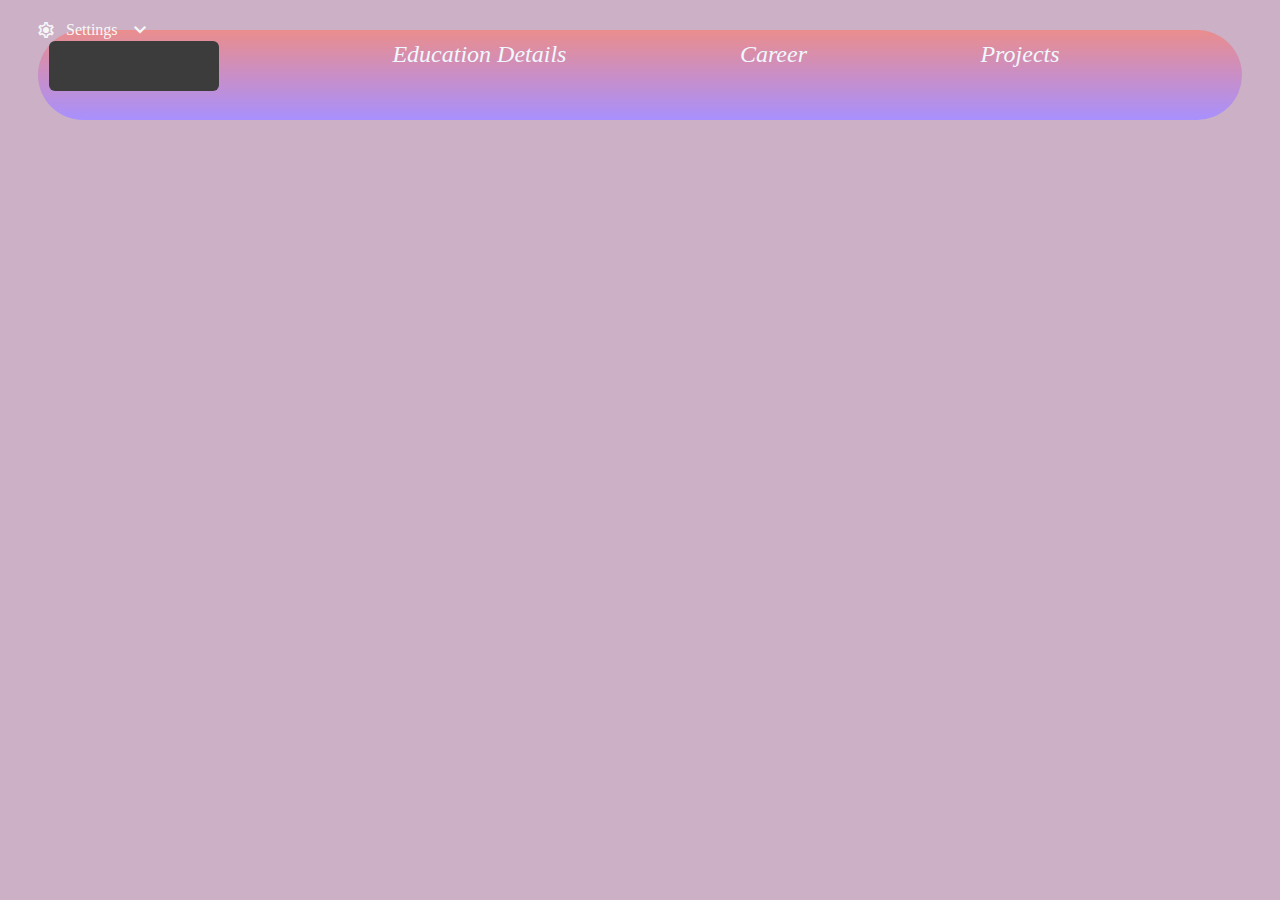
==== index.html @ bc400415 "file uploaded" ====
<!DOCTYPE HTML>
<html lang="en" xmlns:th="http://www.thymeleaf.org">

<head>
    <!-- Required meta tags -->
    <meta charset="utf-8">
    <meta name="viewport" content="width=device-width, initial-scale=1, shrink-to-fit=no">

    <!-- Bootstrap CSS -->
	<link href="https://cdn.jsdelivr.net/npm/bootstrap@5.2.2/dist/css/bootstrap.min.css" rel="stylesheet" integrity="sha384-Zenh87qX5JnK2Jl0vWa8Ck2rdkQ2Bzep5IDxbcnCeuOxjzrPF/et3URy9Bv1WTRi" crossorigin="anonymous">
	<link rel="stylesheet" th:href="@{/demo.css}">


	<link rel="preconnect" href="https://fonts.googleapis.com" />
	<link rel="preconnect" href="https://fonts.gstatic.com" crossorigin />
	<link
			href="https://fonts.googleapis.com/css2?family=Poppins:wght@300;400;500&display=swap"
			rel="stylesheet"
	/>
	<link
			rel="stylesheet"
			href="https://fonts.googleapis.com/css2?family=Material+Symbols+Outlined:opsz,wght,FILL,GRAD@48,400,1,0"
	/>
	<link rel="stylesheet" href="styles.css" />


	<title>Employee Directory</title>

</head>
  <body>
    <div class="funny">
      <div class="dropdown">
        <div class="content">
          <span class="material-symbols-outlined"> settings </span>
          <p>Settings</p>
          <span class="material-symbols-outlined"> expand_more </span>
        </div>
        <button type="button"></button>
        <div class="menu">
          <a>
            <span class="material-symbols-outlined"> lock </span>
            <p>Account</p>
          </a>
          <a>
            <span class="material-symbols-outlined"> credit_card </span>
            <p>Payments</p>
          </a>
          <a>
            <span class="material-symbols-outlined"> archive </span>
            <p>Archive</p>
          </a>
        </div>
      </div>
      <div class="dropdown">
        <a href="education.html" style="font-size:x-large; text-decoration: none; color: aliceblue;font-style:oblique;"> Education Details </a>
      </div>
      <div class="dropdown">
        <a href="www.facebook.com" style="font-size:x-large; text-decoration: none; color: aliceblue;font-style:oblique;">Career</a>
      </div>
      <div class="dropdown">
        <a href="www.facebook.com" style="font-size:x-large; text-decoration: none; color: aliceblue;font-style:oblique;">Projects</a>
      </div>
    </div>
    
  </body>
</html>
---- styles.css ----
body{
  background-color: #cbb0c6;
}
.funny{
  
  display: flex;
  padding: 10px;
  background: linear-gradient(#ea8d8d, #a890fe);
    border-radius: 50ex;
    height: 70px;
   margin: 30px;
   
 }

 .dropdown {
  color: beige;
  margin: 1px;
  flex-grow: 8;
  border-radius:1000px;
  height: 50px;
   cursor: pointer;
 }


 .dropdown > button {
  
  padding: 10px;
   width: 170px;
   height: 50px;
   border: 0;
   border-radius: 6px;
   font-family: inherit;
   font-size: 17px;
   background: #3c3c3c;
 }

 .dropdown > .content {
   position: absolute;
   z-index: 2;
   top: 0;
   left: 20px;
   width: 0%;
   height: 60px;
   padding: 0 16px;
   display: flex;
   align-items: center;
   justify-content: space-between;
   gap: 10px;
   color: #f7f7f7;
 }

 .dropdown > .content::after {
   content: "";
   position: absolute;
   bottom: 6px;
   right: 10%;
   width: 70%;
   height: 1px;
   transform: scaleX(0);
   background: rgb(255 255 255 / 30%);
   transition: 0.3s;
 }

 .dropdown:hover > .content::after {
  left: 100px;
   transform: scaleX(1);
 }

 .dropdown > .content > span:first-child {
  left: 100px;
   font-size: 20px;
 }

 .dropdown > .content > span:last-child {
  
   margin-left: auto;
 }

 .dropdown > .content > span:last-child {
   transition: 0.3s;
 }

 .dropdown:hover > .content > span:last-child {
   rotate: -180deg;
 }

 .dropdown > .menu {
  margin: 60px;
   position: absolute;
   z-index: 1;
   top: -6px;
   left: 50%;
   display: grid;
   width: 110%;
   padding: 70px 100px 6px;
   border-radius: 6px;
   translate: -50% 0;
   visibility: hidden;
   opacity: 0;
   scale: 0.85;
   background: linear-gradient(#ea8d8d, #a890fe);
   transition: 0.3s;
 }

 .dropdown:hover > .menu {
  
   visibility: visible;
   opacity: 1;
   scale: 1;
 }

 .dropdown > .menu > a {

   display: flex;
   align-items: left;
   gap: 10px;
   color: #f7f7f7;
   font-size: 14px;
   padding: 0 24px;
 }

 .dropdown > .menu > a:hover {
   background: rgb(0 0 0 / 10%);
 }

 .dropdown > .menu > a > span {
   font-size: 20px;
 }
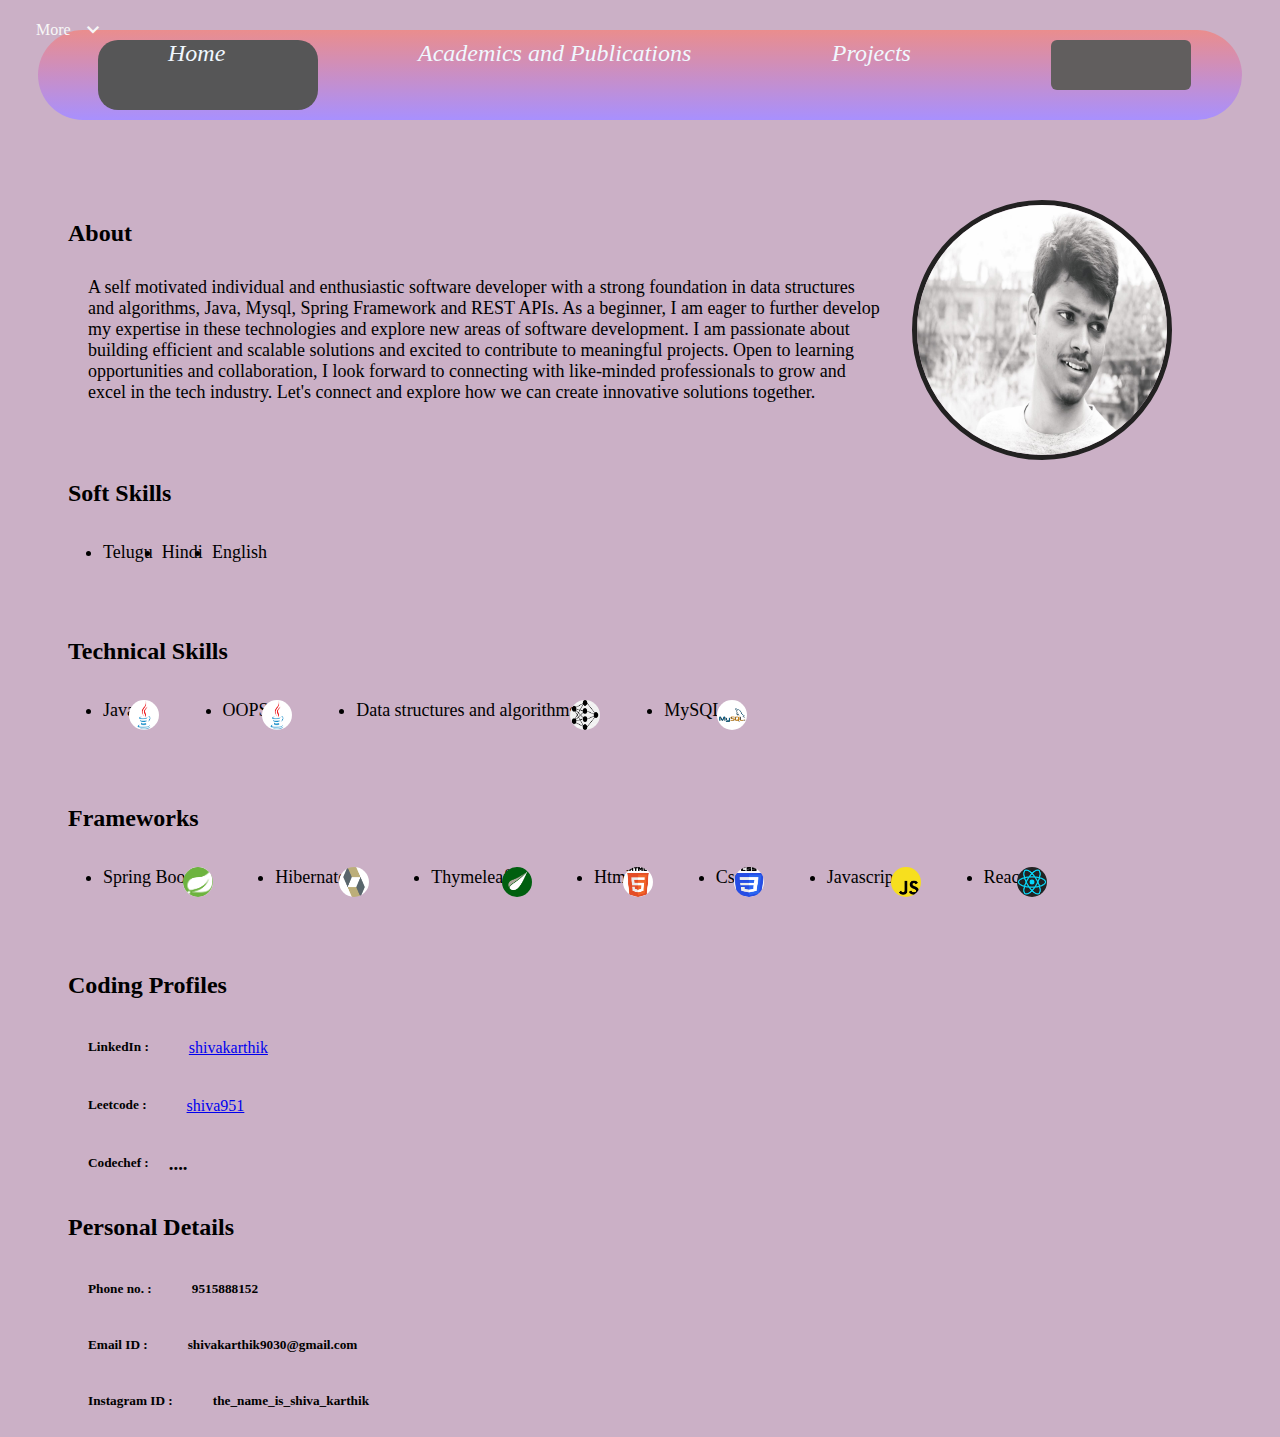
==== commit f11de131: "added home and academics pages" ====
--- a/index.html
+++ b/index.html
@@ -28,11 +28,23 @@
 
 </head>
   <body>
-    <div class="funny">
+    <div class="funny" id="home">
+      
+      <div style="background-color: rgb(86, 86, 87); margin-left: 50px; width: 200px; padding-left: 20px; border-radius: 20px;">
+        <a href="#home" style="font-size:x-large; text-decoration: none; color: aliceblue;font-style:oblique; margin-left: 50px;"> Home </a>
+      </div>
+      <div class="dropdown">
+        <a href="education.html" style="font-size:x-large; text-decoration: none; color: aliceblue;font-style:oblique;"> Academics and Publications </a>
+      </div>
+
+      <div class="dropdown">
+        <a href="www.facebook.com" style="font-size:x-large; text-decoration: none; color: aliceblue;font-style:oblique;">Projects</a>
+      </div>
+
       <div class="dropdown">
         <div class="content">
-          <span class="material-symbols-outlined"> settings </span>
-          <p>Settings</p>
+          
+          <p>More</p>
           <span class="material-symbols-outlined"> expand_more </span>
         </div>
         <button type="button"></button>
@@ -51,15 +63,99 @@
           </a>
         </div>
       </div>
-      <div class="dropdown">
-        <a href="education.html" style="font-size:x-large; text-decoration: none; color: aliceblue;font-style:oblique;"> Education Details </a>
+
+
+    </div>
+    <div class="container2" id="biodata">
+
+      <div style="display: flex; margin-top: 50px;">
+        <div>
+          <h2>About</h2>
+          <p style="font-size: large; margin-top: 30px; margin-right: 30px; margin-left: 20px; font-family:Cambria, Cochin, Georgia, Times, 'Times New Roman', serif">A self motivated individual and enthusiastic software developer with a strong foundation in data structures and algorithms, Java, Mysql, Spring Framework and REST APIs. As a beginner, I am eager to further develop my expertise in these technologies and explore new areas of software development. I am passionate about building efficient and scalable solutions and excited to contribute to meaningful projects. Open to learning opportunities and collaboration, I look forward to connecting with like-minded professionals to grow and excel in the tech industry. Let's connect and explore how we can create innovative solutions together.</p>  
+        </div>
+        <img src="profile.jpeg"  alt="Example Image" width="250" height="250" style="border-radius: 50%;  margin-right: 100px; border: 5px solid rgb(34, 33, 33);">
       </div>
-      <div class="dropdown">
-        <a href="www.facebook.com" style="font-size:x-large; text-decoration: none; color: aliceblue;font-style:oblique;">Career</a>
+      <div>
+        <h2> Soft Skills  </h2>
+        <ul style="display: flex; justify-content:space-between; margin-left:30px; margin-right: 1000px; padding: 5px;font-size:large;margin-top:30px; margin-bottom: 50px;">
+          <li>Telugu </li>
+          <li>Hindi</li>
+          <li>English</li>
+        </ul>
       </div>
-      <div class="dropdown">
-        <a href="www.facebook.com" style="font-size:x-large; text-decoration: none; color: aliceblue;font-style:oblique;">Projects</a>
+      <div>
+        <h2> Technical Skills </h2>
+        <ul style="display: flex; justify-content:space-between; margin-left:30px; margin-right:500px; padding: 5px;font-size:large;margin-top:30px; margin-bottom: 50px;">
+          <li>Java </li>
+          <img class="skills" src="java.png">
+          <li>OOPS</li>
+          <img class="skills" src="java.png">
+          <li>Data structures and algorithms</li>
+          <img class="skills" src="dsa.png">
+          <li>MySQL</li>
+          <img class="skills" src="mysql.png">
+          
+          
+        </ul>
+
       </div>
+      <div>
+        <h2> Frameworks </h2>
+        <ul style="display: flex; justify-content:space-between; margin-left:30px; margin-right:200px; padding: 5px;font-size:large;margin-top:30px; margin-bottom: 50px;">
+          <li>Spring Boot </li>
+          <img class="skills" src="spring.png">
+          <li>Hibernate</li>
+          <img class="skills" src="hibernate.png">
+          <li>Thymeleaf</li>
+          <img class="skills" src="thymeleaf.png">
+          <li>Html</li>
+          <img class="skills" src="html.png">
+          <li> Css</li>
+          <img class="skills" src="css.png">
+          <li>Javascript</li>
+          <img class="skills" src="javascript.png">
+          <li>React</li>
+          <img class="skills" src="react.jpeg">
+          
+        </ul>
+
+      </div>
+      <div>
+        <h2> Coding Profiles </h2>
+        <div style="display: flex;">
+            <h5 style="margin: 20px;">LinkedIn :</h5>
+            <a href="https://www.linkedin.com/in/cheetarala-shiva-karthik-6b522a21a/" style="margin: 20px">shivakarthik</a>
+        </div>
+        <div style="display: flex;">
+          <h5 style="margin: 20px;">Leetcode :</h5>
+          <a href="https://leetcode.com/shiva951/" style="margin: 20px;">shiva951</a>
+        </div>
+        <div style="display: flex;">
+          <h5 style="margin: 20px;">Codechef :</h5>
+          <h3>....</h3>
+        </div>
+
+      </div>
+
+      <div>
+        <h2 style="margin-top: 20px;"> Personal Details </h2>
+        <div style="display: flex;">
+            <h5 style="margin: 20px;">Phone no. :</h5>
+            <h5 style="margin: 20px;">9515888152</h5>
+        </div>
+        <div style="display: flex;">
+          <h5 style="margin: 20px;">Email ID :</h5>
+          <h5 style="margin: 20px;">shivakarthik9030@gmail.com</h5>
+        </div>
+        <div style="display: flex;">
+          <h5 style="margin: 20px;">Instagram ID :</h5>
+          <h5 style="margin: 20px;">the_name_is_shiva_karthik</h5>
+        </div>
+
+      </div>
+          
+      
+
     </div>
     
   </body>
--- a/styles.css
+++ b/styles.css
@@ -14,24 +14,31 @@
 
  .dropdown {
   color: beige;
-  margin: 1px;
+  margin-left: 100px;
   flex-grow: 8;
   border-radius:1000px;
   height: 50px;
    cursor: pointer;
+ }
+ .hometab::after{
+  background-color: #615e5e;
+  margin-left: 100px;
+  flex-grow: 8;
+  border-radius:10px ;
+  cursor: pointer;
  }
 
 
  .dropdown > button {
   
   padding: 10px;
-   width: 170px;
+   width: 140px;
    height: 50px;
    border: 0;
    border-radius: 6px;
    font-family: inherit;
    font-size: 17px;
-   background: #3c3c3c;
+   background: #615e5e;
  }
 
  .dropdown > .content {
@@ -62,17 +69,14 @@
  }
 
  .dropdown:hover > .content::after {
-  left: 100px;
    transform: scaleX(1);
  }
 
  .dropdown > .content > span:first-child {
-  left: 100px;
    font-size: 20px;
  }
 
  .dropdown > .content > span:last-child {
-  
    margin-left: auto;
  }
 
@@ -91,8 +95,8 @@
    top: -6px;
    left: 50%;
    display: grid;
-   width: 110%;
-   padding: 70px 100px 6px;
+   width: 200px;
+   padding: 10px;
    border-radius: 6px;
    translate: -50% 0;
    visibility: hidden;
@@ -125,4 +129,28 @@
 
  .dropdown > .menu > a > span {
    font-size: 20px;
- }+ }
+ .container2{
+  display: flex;
+  flex-direction: column;
+  margin-left: 60px;
+ }
+ .round-image-container {
+  width: 150px; /* Set the container width */
+  height: 150px; /* Set the container height */
+  overflow: hidden; /* Hide any content that exceeds the container size */
+  border-radius: 50%; /* Create a circular container */
+}
+
+.round-image {
+  width: 100%; /* Make the image fill the container */
+  height: 100%;
+  object-fit: cover; /* Scale the image to cover the container while preserving aspect ratio */
+}
+.skills{
+  border-radius: 50%;
+  margin-left: -50px;
+  margin-right: 20px;
+  width: 30px;
+  height: 30px;
+}